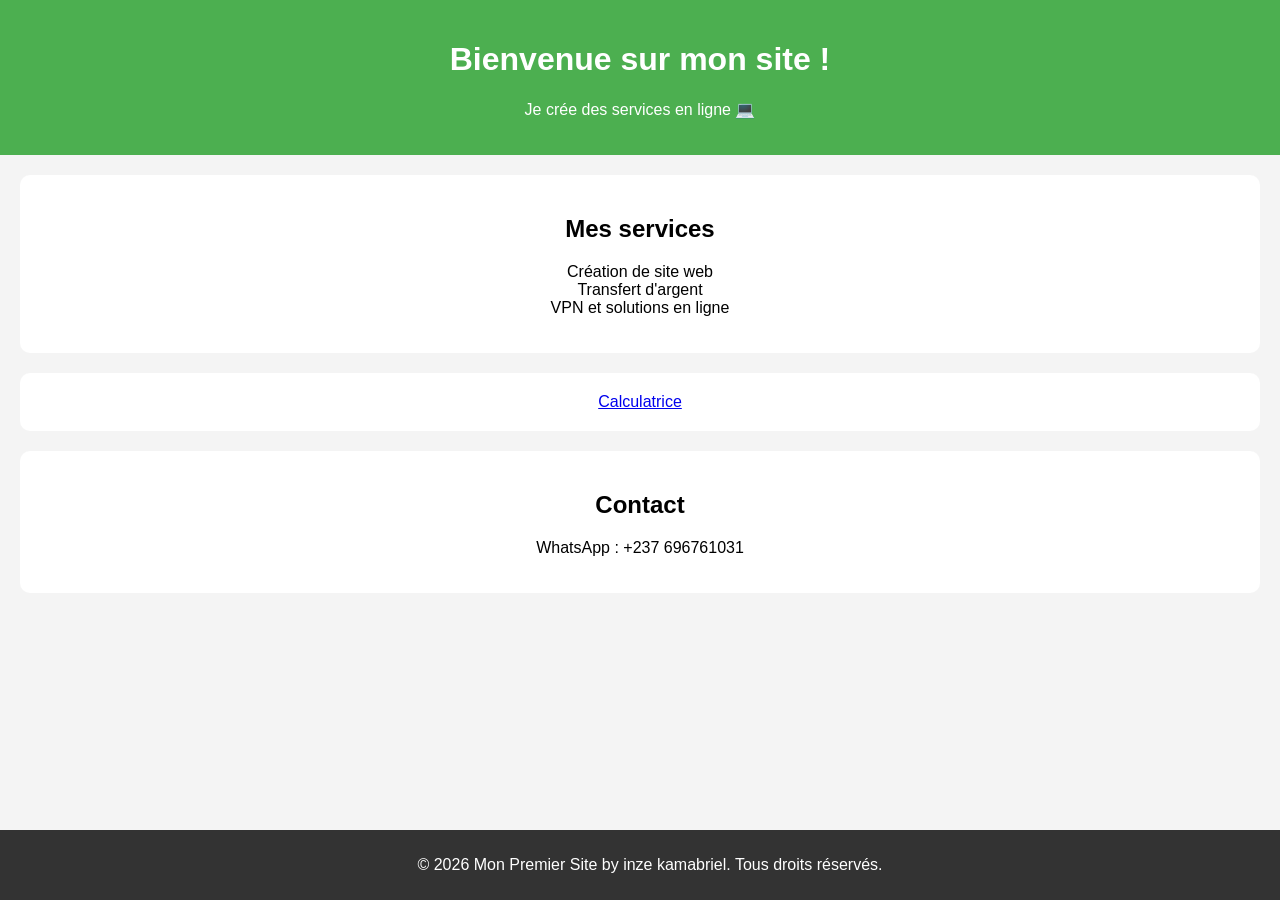
==== index.html @ 8557e28a "mise à jour du jour" ====
<!DOCTYPE html>
<html>
<head>
    <meta charset="UTF-8">
    <title>Mon Premier Site</title>
    <link rel="stylesheet" href="index.css">
</head>

<body>

    <header>
        <h1>Bienvenue sur mon site !</h1>
        <p>Je crée des services en ligne 💻</p>
    </header>

    <section>
        <h2>Mes services</h2>
        <ul>
            <li>Création de site web</li>
            <li>Transfert d'argent</li>
            <li>VPN et solutions en ligne</li>
        </ul>
    </section>

    <section>
        <a href="calculatrice.html">Calculatrice</a>
    </section>

    <section>
        <h2>Contact</h2>
        <p>WhatsApp : +237 696761031</p>
    </section>

    <footer>
        <p>&copy; 2026 Mon Premier Site by inze kamabriel. Tous droits réservés.</p>
    </footer>

</body>
</html>
---- index.css ----
body {
    font-family: Arial;
    background-color: #f4f4f4;
    text-align: center;
    margin: 0;
}

header {
    background-color: #4CAF50;
    color: white;
    padding: 20px;
}

section {
    background-color: white;
    margin: 20px;
    padding: 20px;
    border-radius: 10px;
}

ul{
    list-style-type: none;
    padding: 0;
}

footer {
    background-color: #333;
    color: white;
    padding: 10px;
    position: fixed;
    width: 100%;
    bottom: 0;
}
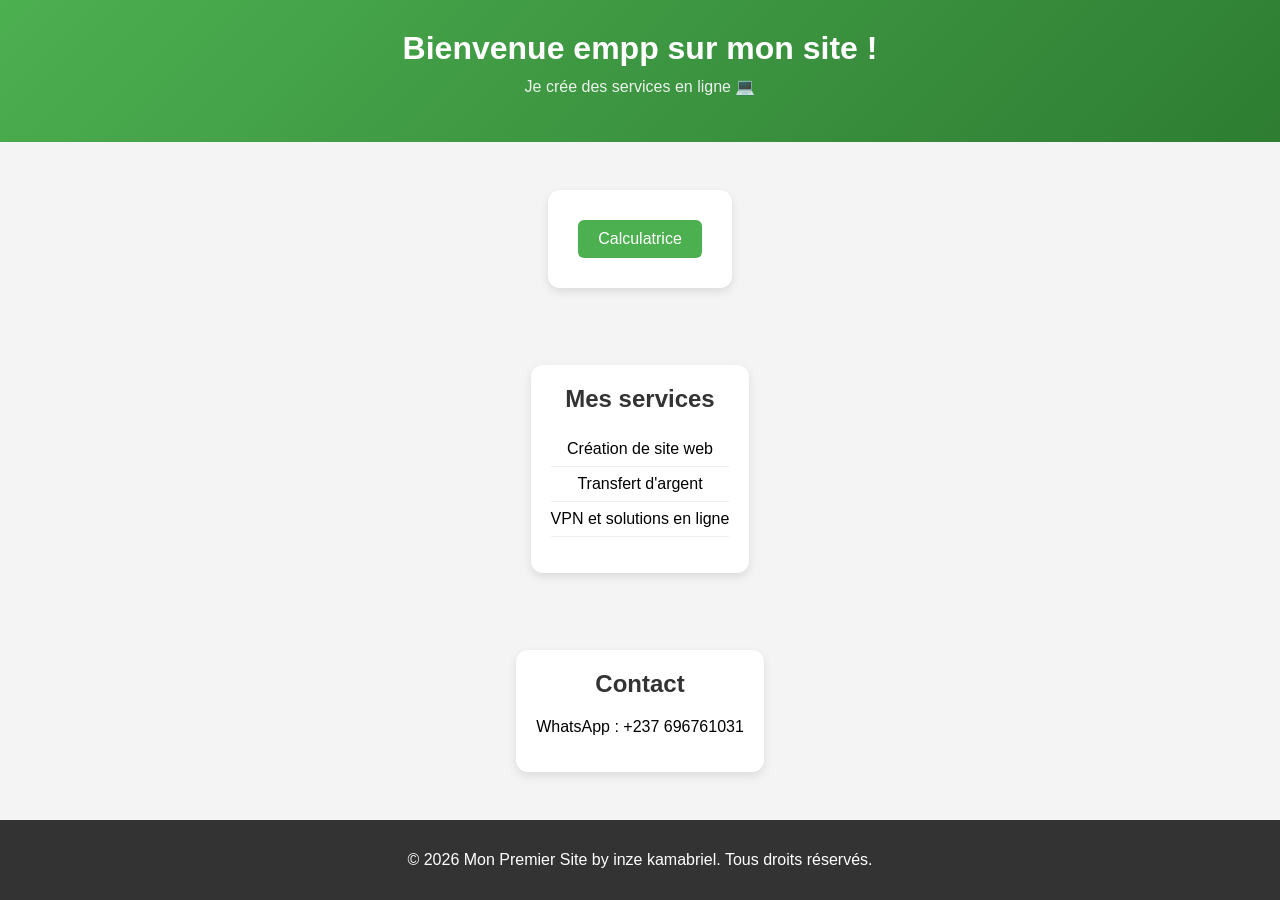
==== commit 851b7e85: "update" ====
--- a/index.html
+++ b/index.html
@@ -9,27 +9,31 @@
 <body>
 
     <header>
-        <h1>Bienvenue sur mon site !</h1>
+        <h1>Bienvenue empp sur mon site !</h1>
         <p>Je crée des services en ligne 💻</p>
     </header>
+    
+    <main>
+        <section>
+            <nav>
+                <a href="calculatrice.html">Calculatrice</a>
+            </nav>
+        </section>
 
-    <section>
-        <h2>Mes services</h2>
-        <ul>
-            <li>Création de site web</li>
-            <li>Transfert d'argent</li>
-            <li>VPN et solutions en ligne</li>
-        </ul>
-    </section>
+        <section>
+            <h2>Mes services</h2>
+            <ul>
+                <li>Création de site web</li>
+                <li>Transfert d'argent</li>
+                <li>VPN et solutions en ligne</li>
+            </ul>
+        </section>
 
-    <section>
-        <a href="calculatrice.html">Calculatrice</a>
-    </section>
-
-    <section>
-        <h2>Contact</h2>
-        <p>WhatsApp : +237 696761031</p>
-    </section>
+        <section class="contact">
+            <h2>Contact</h2>
+            <p>WhatsApp : +237 696761031</p>
+        </section>
+    </main>
 
     <footer>
         <p>&copy; 2026 Mon Premier Site by inze kamabriel. Tous droits réservés.</p>
--- a/index.css
+++ b/index.css
@@ -1,33 +1,149 @@
-body {
-    font-family: Arial;
-    background-color: #f4f4f4;
-    text-align: center;
-    margin: 0;
+/*reset*/
+*{
+    box-sizing: border-box;
 }
 
-header {
+/*body en flex*/
+body{
+    display: flex;
+    flex-direction: column;
+    min-height: 100vh;
+    margin: 0;
+    font-family: Arial, sans-serif;
+    background-color: #f4f4f4;
+}
+
+/*header*/
+header{
+   background: linear-gradient(135deg, #4CAF50, #2e7d32);
+   color: white;
+   text-align: center;
+   padding: 30px 20px;
+} /*faire apparaitre le header sur toute les pages*/
+header h1 {
+    margin: 0;
+    font-size: 2rem;
+}
+header p {
+    margin-top: 10px;
+    font-size: 1rem;
+    opacity: 0.9;
+}
+
+/*main*/
+main{
+    flex: 1;
+    padding: 20px;
+    display: flex;
+    flex-direction: column;
+    gap: 20px;
+}
+/*section*/
+section{
+    background-color: white;
+    padding: 20px;
+    border-radius: 12px;
+    max-width:max-content;
+    margin:  auto;
+    box-shadow: 0 4px 10px rgba(0,0,0,0.1);
+    text-align: center;
+}
+/*titre*/
+section h2{ 
+    margin-top: 0;
+    color: #333;
+}
+/*liste*/
+ul{
+    list-style: none;
+    padding: 0;
+}
+ul li{
+    padding: 8px 0;
+    border-bottom: 1px solid #eee;
+}
+/*liens de navigation*/
+nav a{
+    display: inline-block;
+    margin: 10px;
+    padding: 10px 20px;
     background-color: #4CAF50;
     color: white;
-    padding: 20px;
+    text-decoration: none;
+    border-radius: 6px;
+    transition: 0.3s; 
+}
+nav a:hover{
+    background-color: #2e7d32;
 }
 
-section {
-    background-color: white;
-    margin: 20px;
-    padding: 20px;
-    border-radius: 10px;
-}
-
-ul{
-    list-style-type: none;
-    padding: 0;
-}
-
+/*footer*/
 footer {
     background-color: #333;
     color: white;
-    padding: 10px;
-    position: fixed;
-    width: 100%;
-    bottom: 0;
-}+    padding: 15px;
+    text-align: center;
+}
+/*responsive tablette*/
+/* @media (max-width: 768px) {
+    header h1 {
+        font-size: 1.5rem;
+    }
+    main {
+        padding: 10px;
+    }
+    section {
+        padding: 15px;
+    }
+    nav a {
+        margin: 5px;
+        padding: 8px 16px;
+    }
+} */
+ @media (max-width: 768px){
+    header h1{
+        font-size: 1.6rem;
+    }
+    section{
+        margin: 0 10px;
+    }
+ }
+/*responsive mobile*/
+@media (max-width: 480px) {
+    header h1 {
+        font-size: 1.2rem;
+    }
+    main {
+        padding: 5px;
+    }
+    section {
+        padding: 10px;
+        margin: 0 5px;
+    }
+    nav a {
+        margin: 3px;
+        padding: 6px 12px;
+    }
+}
+/* @media (max-width: 480px) {
+    header {
+        padding: 20px 10px;
+    }
+
+    header h1 {
+        font-size: 1.4rem;
+    }
+
+    header p {
+        font-size: 0.9rem;
+    }
+
+    section {
+        padding: 15px;
+    }
+
+    nav a {
+        width: 100%;
+        display: block;
+    }
+} */
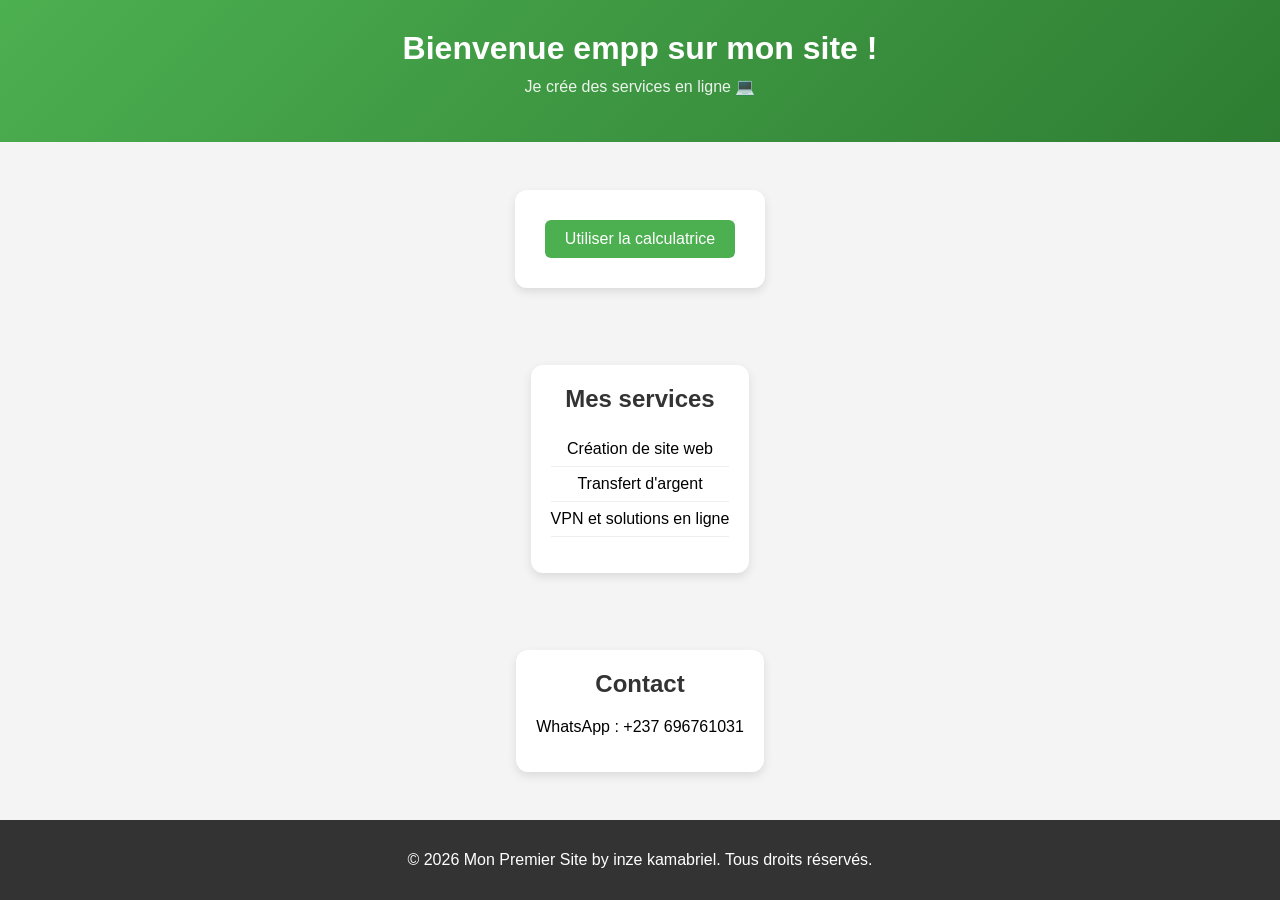
==== commit 8172055f: "update" ====
--- a/index.html
+++ b/index.html
@@ -16,7 +16,7 @@
     <main>
         <section>
             <nav>
-                <a href="calculatrice.html">Calculatrice</a>
+                <a href="calculatrice.html">Utiliser la calculatrice</a>
             </nav>
         </section>
 
--- a/index.css
+++ b/index.css
@@ -85,7 +85,7 @@
     text-align: center;
 }
 /*responsive tablette*/
-/* @media (max-width: 768px) {
+@media (max-width: 768px) {
     header h1 {
         font-size: 1.5rem;
     }
@@ -99,51 +99,40 @@
         margin: 5px;
         padding: 8px 16px;
     }
-} */
- @media (max-width: 768px){
-    header h1{
-        font-size: 1.6rem;
-    }
-    section{
-        margin: 0 10px;
-    }
- }
+}
 /*responsive mobile*/
 @media (max-width: 480px) {
-    header h1 {
-        font-size: 1.2rem;
+  body {
+        font-size: 16px; /* base lisible */
+    }
+
+    p, li {
+        font-size: 0.95rem;
+        line-height: 1.5; /* espace entre lignes */
     }
     main {
-        padding: 5px;
+        padding: 10px 0; /* enlève décalage gauche/droite */
     }
     section {
-        padding: 10px;
-        margin: 0 5px;
+        margin: 10px auto;   /* centre horizontalement */
+        width: 95%;          /* prend presque toute la largeur */
+        padding: 15px;
     }
-    nav a {
-        margin: 3px;
-        padding: 6px 12px;
+    section h2 {
+        font-size: 1.2rem;
+    } 
+    ul li {
+        padding: 8px 0;
     }
-}
-/* @media (max-width: 480px) {
-    header {
-        padding: 20px 10px;
-    }
-
-    header h1 {
-        font-size: 1.4rem;
-    }
-
-    header p {
-        font-size: 0.9rem;
-    }
-
-    section {
-        padding: 15px;
+    nav {
+        display: flex;
+        flex-direction: column;
+        align-items: center; /* centre les liens */
     }
 
     nav a {
-        width: 100%;
-        display: block;
+        width: 90%;
+        text-align: center;
+        margin: 5px 0;
     }
-} */+}
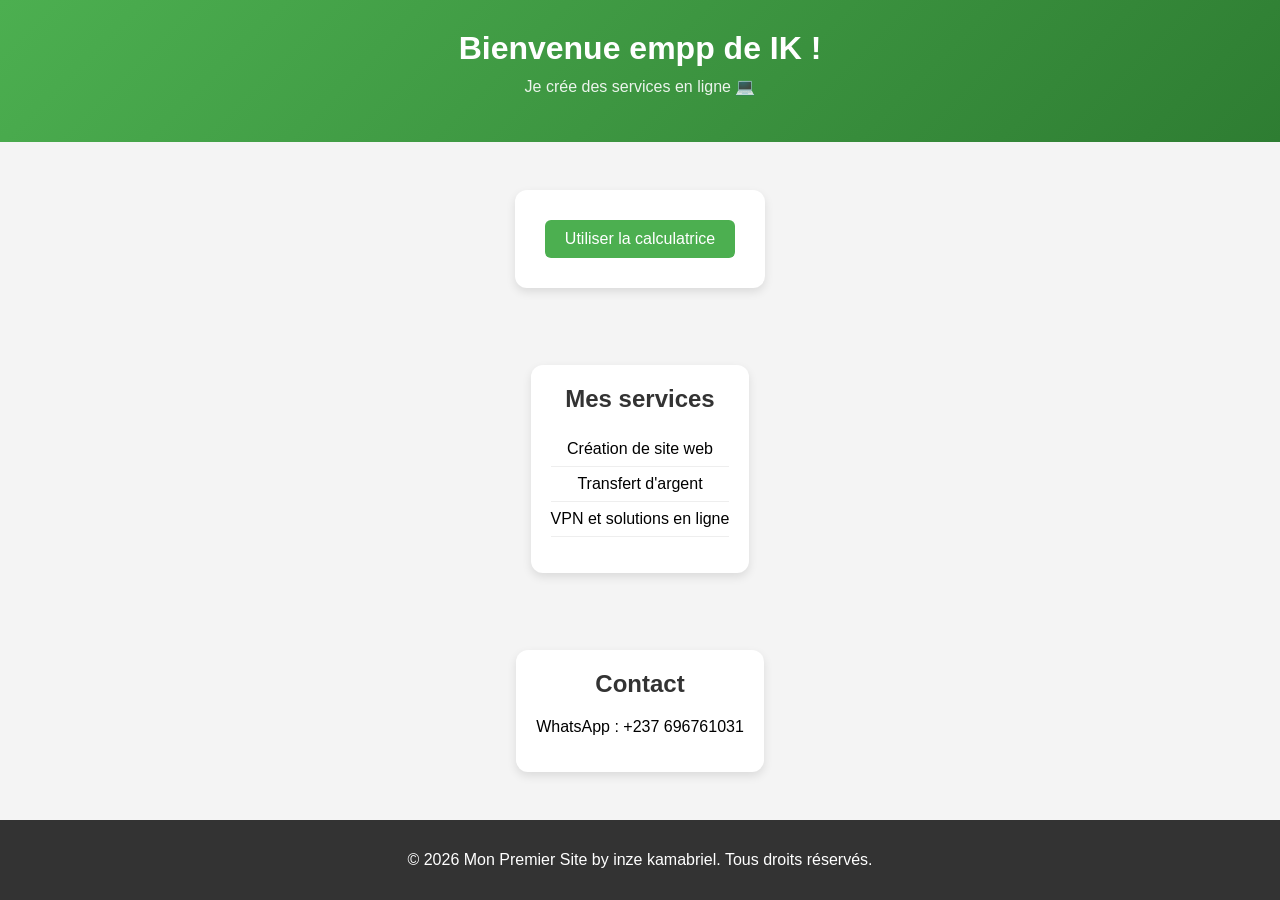
==== commit c8cf0f14: "update" ====
--- a/index.html
+++ b/index.html
@@ -9,7 +9,7 @@
 <body>
 
     <header>
-        <h1>Bienvenue empp sur mon site !</h1>
+        <h1>Bienvenue empp de IK !</h1>
         <p>Je crée des services en ligne 💻</p>
     </header>
     
--- a/index.css
+++ b/index.css
@@ -84,55 +84,3 @@
     padding: 15px;
     text-align: center;
 }
-/*responsive tablette*/
-@media (max-width: 768px) {
-    header h1 {
-        font-size: 1.5rem;
-    }
-    main {
-        padding: 10px;
-    }
-    section {
-        padding: 15px;
-    }
-    nav a {
-        margin: 5px;
-        padding: 8px 16px;
-    }
-}
-/*responsive mobile*/
-@media (max-width: 480px) {
-  body {
-        font-size: 16px; /* base lisible */
-    }
-
-    p, li {
-        font-size: 0.95rem;
-        line-height: 1.5; /* espace entre lignes */
-    }
-    main {
-        padding: 10px 0; /* enlève décalage gauche/droite */
-    }
-    section {
-        margin: 10px auto;   /* centre horizontalement */
-        width: 95%;          /* prend presque toute la largeur */
-        padding: 15px;
-    }
-    section h2 {
-        font-size: 1.2rem;
-    } 
-    ul li {
-        padding: 8px 0;
-    }
-    nav {
-        display: flex;
-        flex-direction: column;
-        align-items: center; /* centre les liens */
-    }
-
-    nav a {
-        width: 90%;
-        text-align: center;
-        margin: 5px 0;
-    }
-}
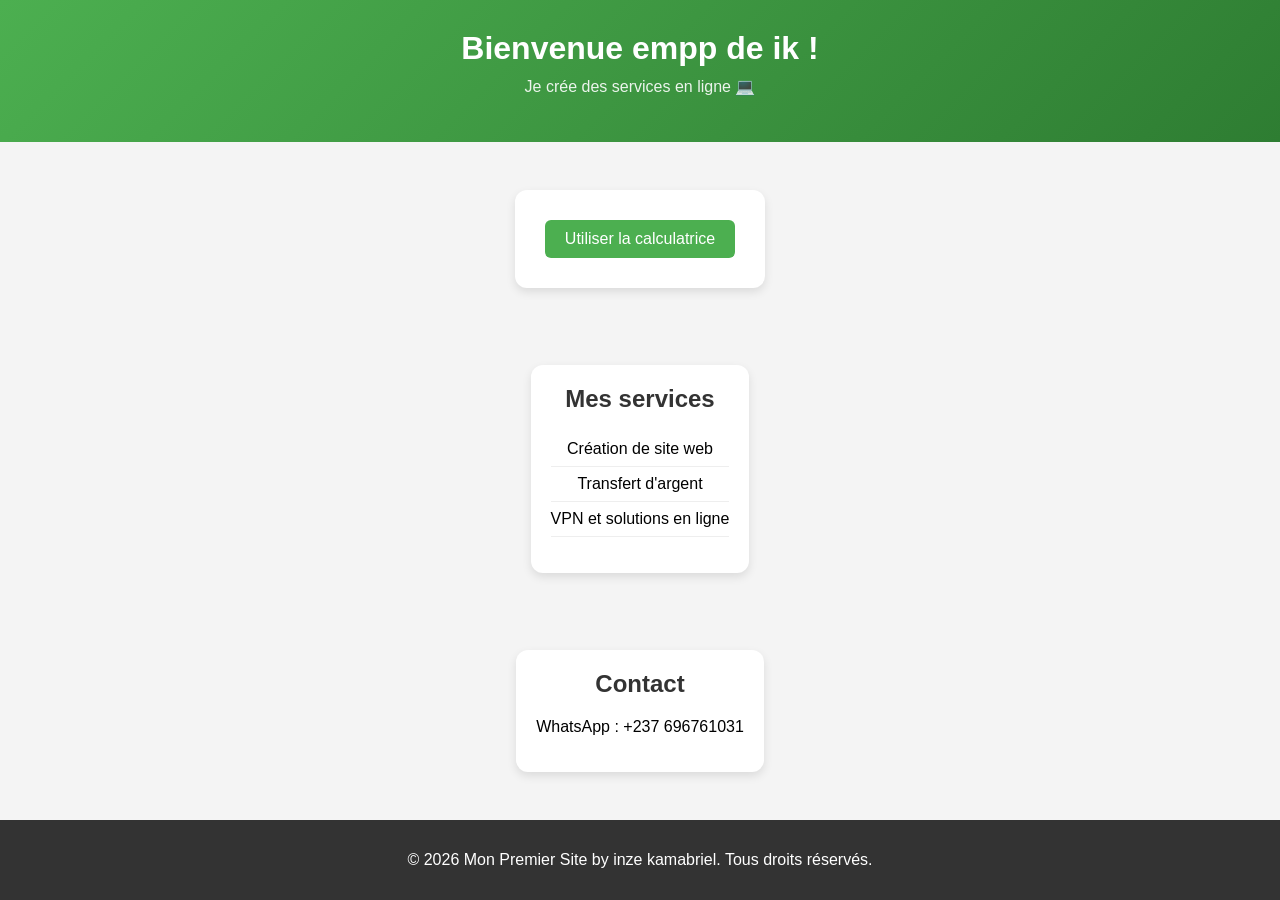
==== commit a7e31071: "update" ====
--- a/index.html
+++ b/index.html
@@ -9,7 +9,7 @@
 <body>
 
     <header>
-        <h1>Bienvenue empp de IK !</h1>
+        <h1>Bienvenue empp de ik !</h1>
         <p>Je crée des services en ligne 💻</p>
     </header>
     
--- a/index.css
+++ b/index.css
@@ -84,3 +84,9 @@
     padding: 15px;
     text-align: center;
 }
+@media (max-width: 480px) {
+    body{
+        max-width: 100%;
+        color: red;
+    }
+}
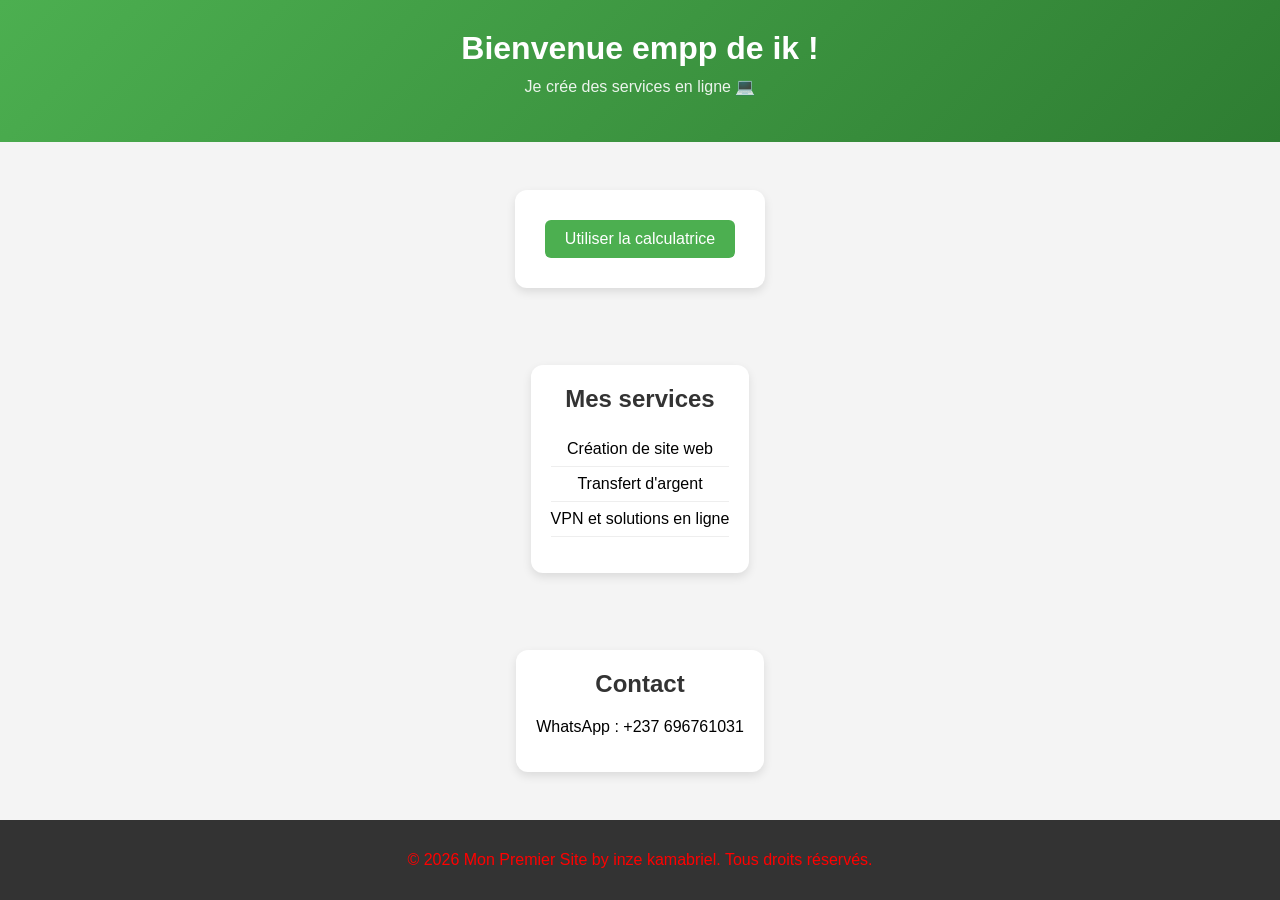
==== commit 99e40f73: "mise à jour du site" ====
--- a/index.html
+++ b/index.html
@@ -2,6 +2,7 @@
 <html>
 <head>
     <meta charset="UTF-8">
+    <meta name="viewport" content="width=device-width, initial-scale=1.0">
     <title>Mon Premier Site</title>
     <link rel="stylesheet" href="index.css">
 </head>
--- a/index.css
+++ b/index.css
@@ -80,13 +80,25 @@
 /*footer*/
 footer {
     background-color: #333;
-    color: white;
+    color: red;
     padding: 15px;
     text-align: center;
 }
+@media (max-width: 768px) {
+    body{
+
+        color: yellow;
+    }
+}
+
 @media (max-width: 480px) {
     body{
-        max-width: 100%;
-        color: red;
+        color: blue;
+    }
+    section p{
+        color: orange;
+    }
+    footer{
+        color: green;
     }
 }
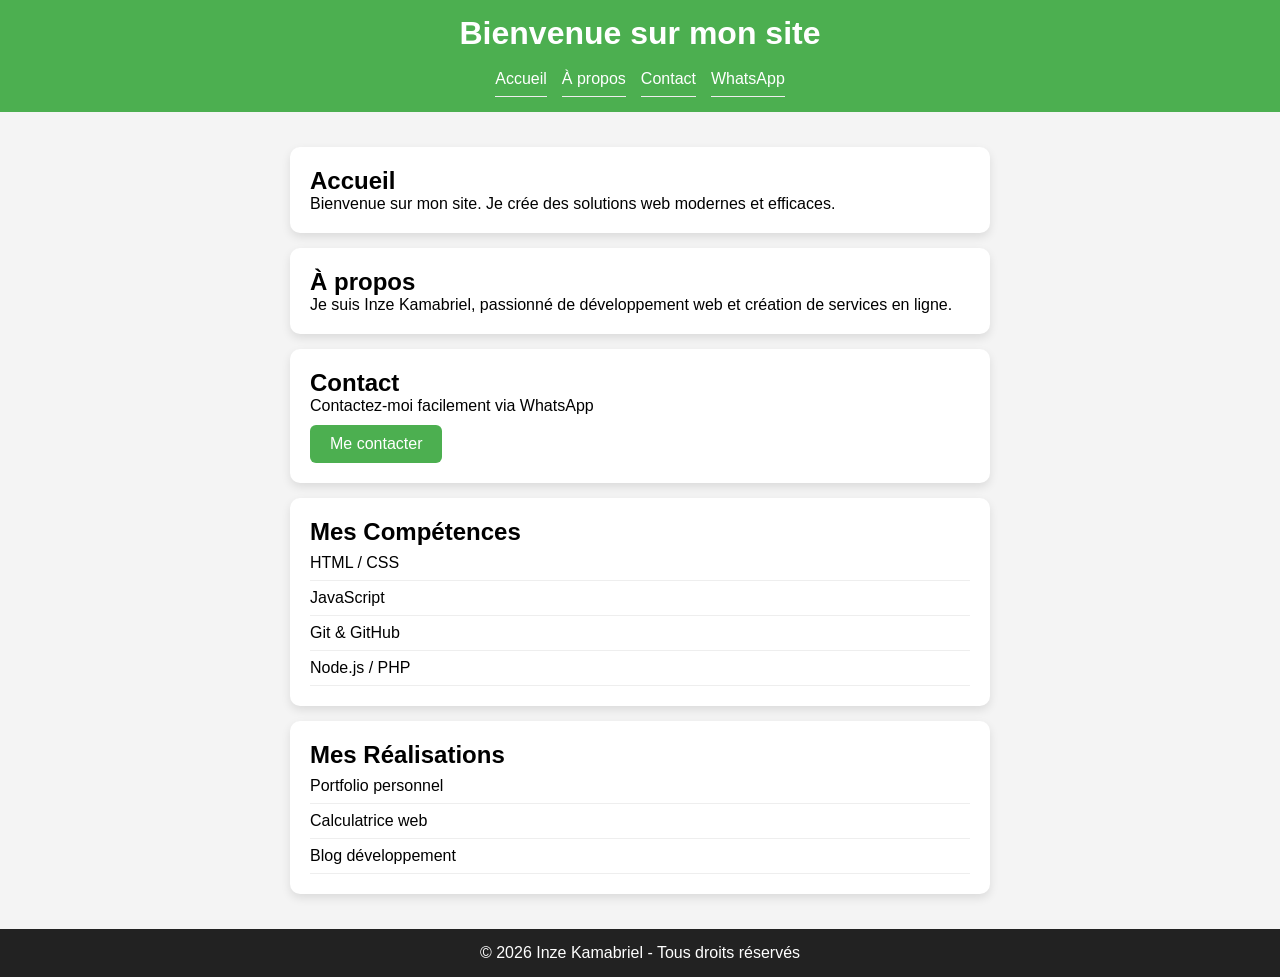
==== commit 33d9e0ca: "update" ====
--- a/index.html
+++ b/index.html
@@ -1,44 +1,78 @@
 <!DOCTYPE html>
-<html>
+<html lang="fr">
 <head>
     <meta charset="UTF-8">
     <meta name="viewport" content="width=device-width, initial-scale=1.0">
-    <title>Mon Premier Site</title>
+    <title>Mon Premier Site Web</title>
     <link rel="stylesheet" href="index.css">
 </head>
 
 <body>
 
-    <header>
-        <h1>Bienvenue empp de ik !</h1>
-        <p>Je crée des services en ligne 💻</p>
-    </header>
-    
-    <main>
-        <section>
-            <nav>
-                <a href="calculatrice.html">Utiliser la calculatrice</a>
-            </nav>
-        </section>
+<header>
+    <h1>Bienvenue sur mon site</h1>
 
-        <section>
-            <h2>Mes services</h2>
-            <ul>
-                <li>Création de site web</li>
-                <li>Transfert d'argent</li>
-                <li>VPN et solutions en ligne</li>
-            </ul>
-        </section>
+    <button class="menu-toggle">☰</button>
 
-        <section class="contact">
-            <h2>Contact</h2>
-            <p>WhatsApp : +237 696761031</p>
-        </section>
-    </main>
+    <nav>
+        <ul>
+            <li><a href="#home">Accueil</a></li>
+            <li><a href="#about">À propos</a></li>
+            <li><a href="#contact">Contact</a></li>
+            <li><a href="https://wa.me/237696761031" target="_blank">WhatsApp</a></li>
+        </ul>
+    </nav>
+</header>
 
-    <footer>
-        <p>&copy; 2026 Mon Premier Site by inze kamabriel. Tous droits réservés.</p>
-    </footer>
+<main>
+
+    <!-- HERO -->
+    <section id="home" class="card">
+        <h2>Accueil</h2>
+        <p>Bienvenue sur mon site. Je crée des solutions web modernes et efficaces.</p>
+    </section>
+
+    <section id="about" class="card">
+        <h2>À propos</h2>
+        <p>Je suis Inze Kamabriel, passionné de développement web et création de services en ligne.</p>
+    </section>
+
+    <section id="contact" class="card">
+        <h2>Contact</h2>
+        <p>Contactez-moi facilement via WhatsApp</p>
+        <a href="https://wa.me/237696761031" class="btn" target="_blank">
+            Me contacter
+        </a>
+    </section>
+
+    <!-- COMPETENCES -->
+    <section class="card">
+        <h2>Mes Compétences</h2>
+        <ul>
+            <li>HTML / CSS</li>
+            <li>JavaScript</li>
+            <li>Git & GitHub</li>
+            <li>Node.js / PHP</li>
+        </ul>
+    </section>
+
+    <!-- REALISATIONS -->
+    <section class="card">
+        <h2>Mes Réalisations</h2>
+        <ul>
+            <li>Portfolio personnel</li>
+            <li>Calculatrice web</li>
+            <li>Blog développement</li>
+        </ul>
+    </section>
+
+</main>
+
+<footer>
+    <p>&copy; 2026 Inze Kamabriel - Tous droits réservés</p>
+</footer>
+
+<script src="index.js"></script>
 
 </body>
 </html>
--- a/index.css
+++ b/index.css
@@ -1,104 +1,113 @@
-/*reset*/
-*{
+/* RESET */
+* {
+    margin: 0;
+    padding: 0;
     box-sizing: border-box;
 }
 
-/*body en flex*/
-body{
+body {
+    font-family: Arial, sans-serif;
+    background: #f4f4f4;
     display: flex;
     flex-direction: column;
     min-height: 100vh;
-    margin: 0;
-    font-family: Arial, sans-serif;
-    background-color: #f4f4f4;
 }
 
-/*header*/
-header{
-   background: linear-gradient(135deg, #4CAF50, #2e7d32);
-   color: white;
-   text-align: center;
-   padding: 30px 20px;
-} /*faire apparaitre le header sur toute les pages*/
-header h1 {
-    margin: 0;
-    font-size: 2rem;
-}
-header p {
-    margin-top: 10px;
-    font-size: 1rem;
-    opacity: 0.9;
+/* HEADER */
+header {
+    background: #4CAF50;
+    color: white;
+    padding: 15px;
+    text-align: center;
+    position: relative;
 }
 
-/*main*/
-main{
+/* NAV */
+nav ul {
+    display: flex;
+    justify-content: center;
+    list-style: none;
+    gap: 15px;
+    margin-top: 10px;
+}
+
+nav a {
+    color: white;
+    text-decoration: none;
+}
+
+/* MENU MOBILE */
+.menu-toggle {
+    display: none;
+    position: absolute;
+    right: 15px;
+    top: 15px;
+    font-size: 20px;
+    background: none;
+    border: none;
+    color: white;
+}
+
+/* MAIN */
+main {
     flex: 1;
     padding: 20px;
-    display: flex;
-    flex-direction: column;
-    gap: 20px;
 }
-/*section*/
-section{
-    background-color: white;
+
+/* CARD */
+.card {
+    background: white;
     padding: 20px;
-    border-radius: 12px;
-    max-width:max-content;
-    margin:  auto;
+    margin: 15px auto;
+    border-radius: 10px;
+    max-width: 700px;
     box-shadow: 0 4px 10px rgba(0,0,0,0.1);
-    text-align: center;
 }
-/*titre*/
-section h2{ 
-    margin-top: 0;
-    color: #333;
+
+/* LIST */
+ul {
+    list-style: none;
 }
-/*liste*/
-ul{
-    list-style: none;
-    padding: 0;
-}
-ul li{
+
+ul li {
     padding: 8px 0;
     border-bottom: 1px solid #eee;
 }
-/*liens de navigation*/
-nav a{
+
+/* BUTTON */
+.btn {
     display: inline-block;
-    margin: 10px;
+    background: #4CAF50;
+    color: white;
     padding: 10px 20px;
-    background-color: #4CAF50;
-    color: white;
     text-decoration: none;
     border-radius: 6px;
-    transition: 0.3s; 
-}
-nav a:hover{
-    background-color: #2e7d32;
+    margin-top: 10px;
 }
 
-/*footer*/
+/* FOOTER */
 footer {
-    background-color: #333;
-    color: red;
+    background: #222;
+    color: white;
+    text-align: center;
     padding: 15px;
-    text-align: center;
-}
-@media (max-width: 768px) {
-    body{
-
-        color: yellow;
-    }
 }
 
-@media (max-width: 480px) {
-    body{
-        color: blue;
+/* 📱 MOBILE */
+@media (max-width: 768px) {
+
+    nav ul {
+        flex-direction: column;
+        display: none;
+        background: #4CAF50;
+        padding: 10px;
     }
-    section p{
-        color: orange;
+
+    nav ul.active {
+        display: flex;
     }
-    footer{
-        color: green;
+
+    .menu-toggle {
+        display: block;
     }
 }
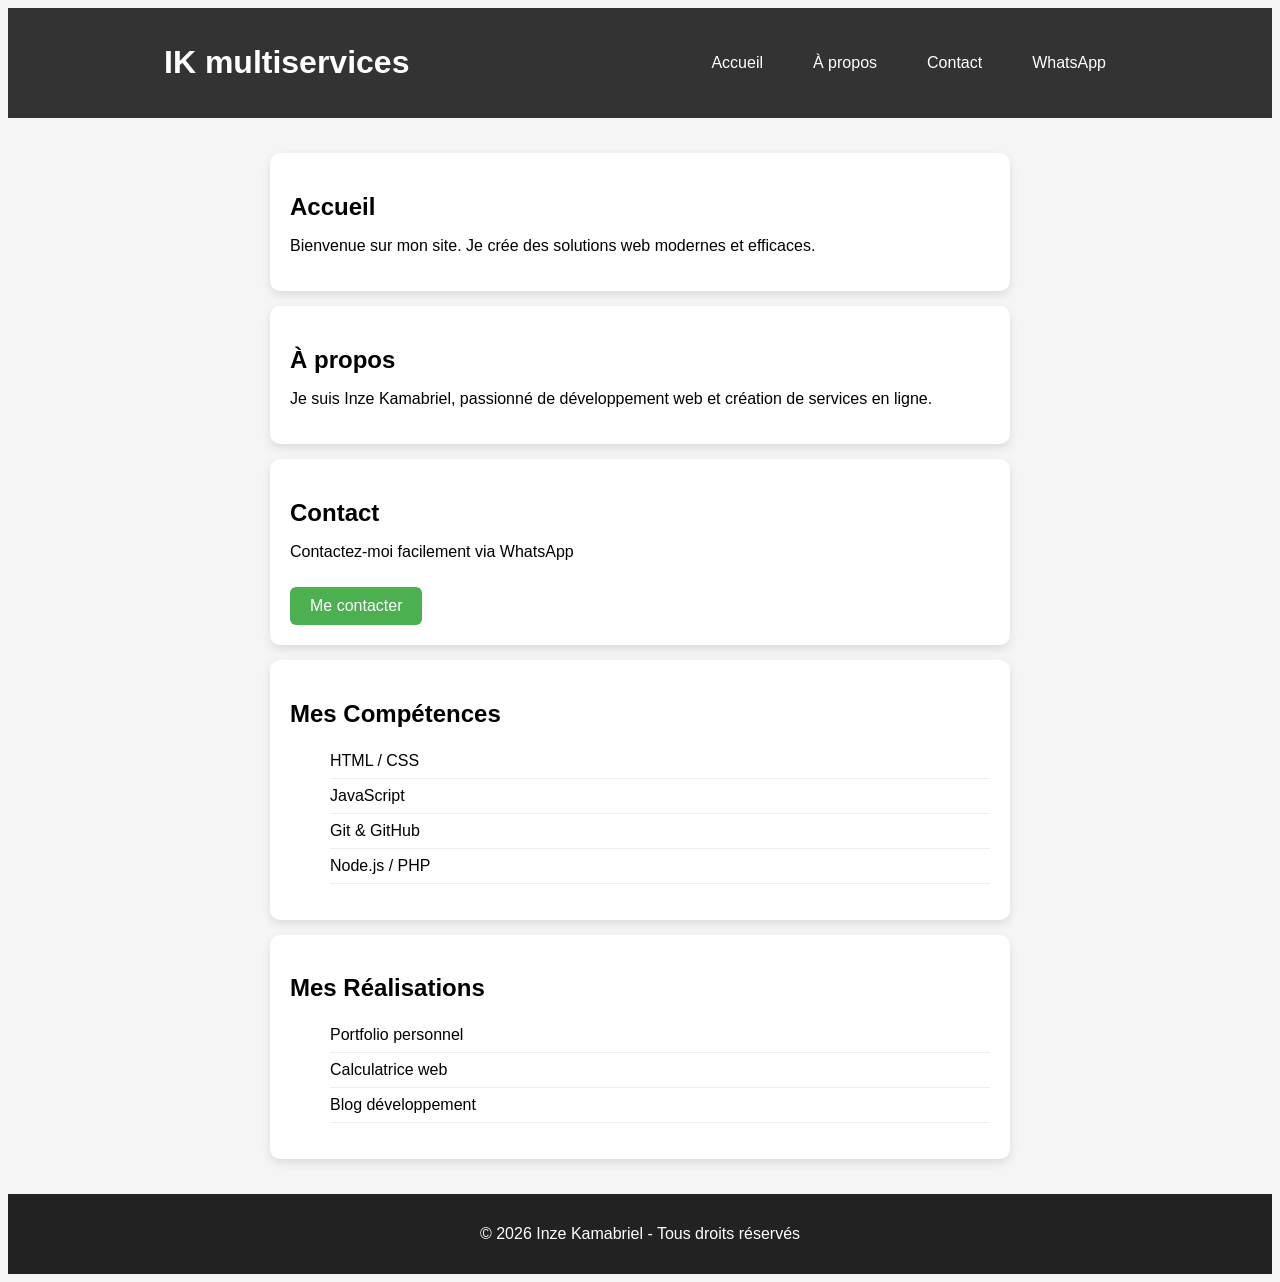
==== commit 2a517819: "update" ====
--- a/index.html
+++ b/index.html
@@ -10,7 +10,7 @@
 <body>
 
 <header>
-    <h1>Bienvenue sur mon site</h1>
+    <h1 class="logo">IK multiservices </h1>
 
     <button class="menu-toggle">☰</button>
 
--- a/index.css
+++ b/index.css
@@ -1,113 +1,128 @@
-/* RESET */
+RESET
 * {
     margin: 0;
     padding: 0;
     box-sizing: border-box;
 }
-
-body {
+body{
     font-family: Arial, sans-serif;
-    background: #f4f4f4;
+    background-color: hsl(0, 0%, 96%);
     display: flex;
     flex-direction: column;
     min-height: 100vh;
 }
-
-/* HEADER */
-header {
-    background: #4CAF50;
+header{
+    display: flex;
+    justify-content: space-around;
+    align-items: center;
+    padding: 15px 30px;
+    background: #333;
     color: white;
-    padding: 15px;
-    text-align: center;
     position: relative;
 }
-
-/* NAV */
-nav ul {
-    display: flex;
-    justify-content: center;
-    list-style: none;
-    gap: 15px;
-    margin-top: 10px;
-}
-
-nav a {
-    color: white;
-    text-decoration: none;
-}
-
-/* MENU MOBILE */
 .menu-toggle {
     display: none;
-    position: absolute;
+    /* position: absolute;
     right: 15px;
     top: 15px;
     font-size: 20px;
     background: none;
     border: none;
+    color: white; */
+}
+nav ul{
+    display: flex;
+    justify-content: center;
+    list-style: none;
+    gap: 30px;
+}
+nav a{
     color: white;
+    transition: 0.3s;
+    text-decoration: none;
+    padding: 10px;
 }
-
-/* MAIN */
-main {
+nav a:hover{
+    color: #333;
+    border-radius: 10%; 
+    color: orange;
+    transition: 0.3s;
+}
+main{
     flex: 1;
     padding: 20px;
 }
-
-/* CARD */
-.card {
+.card{
     background: white;
     padding: 20px;
     margin: 15px auto;
     border-radius: 10px;
     max-width: 700px;
     box-shadow: 0 4px 10px rgba(0,0,0,0.1);
+
 }
-
-/* LIST */
-ul {
+h2{
+    margin-bottom: 15px;
+}
+ul{
     list-style: none;
 }
-
-ul li {
+main ul li{
     padding: 8px 0;
     border-bottom: 1px solid #eee;
 }
-
-/* BUTTON */
-.btn {
+.btn{
     display: inline-block;
     background: #4CAF50;
     color: white;
     padding: 10px 20px;
+    border-radius: 6px;
     text-decoration: none;
-    border-radius: 6px;
     margin-top: 10px;
 }
-
-/* FOOTER */
-footer {
+footer{
     background: #222;
     color: white;
     text-align: center;
     padding: 15px;
 }
-
-/* 📱 MOBILE */
 @media (max-width: 768px) {
-
+    body{
+        font-family: 'Times New Roman', Times, serif;
+        font-size: 20px;
+    }
+    header{
+        display: block;
+    }
+    header h1{
+        /* text-align: center; */
+    }
     nav ul {
         flex-direction: column;
         display: none;
-        background: #4CAF50;
-        padding: 10px;
+        text-align: center;
     }
-
     nav ul.active {
         display: flex;
     }
+    .menu-toggle {
+        display: flex;  
+        background: none;
+        border: none;
+        color: white;
+        font-size: 20px;
+        position: absolute;
+        top: 15px;
+        right: 15px;
+    } 
+    nav ul li{
+        padding: 8px 0;
+        border-bottom: 1px solid orange;
+        display: flex;
+        justify-content: space-around;
+    }
+    nav ul li:hover{
+        border-bottom: 3px solid #eee;
+    }
+}
 
-    .menu-toggle {
-        display: block;
-    }
-}
